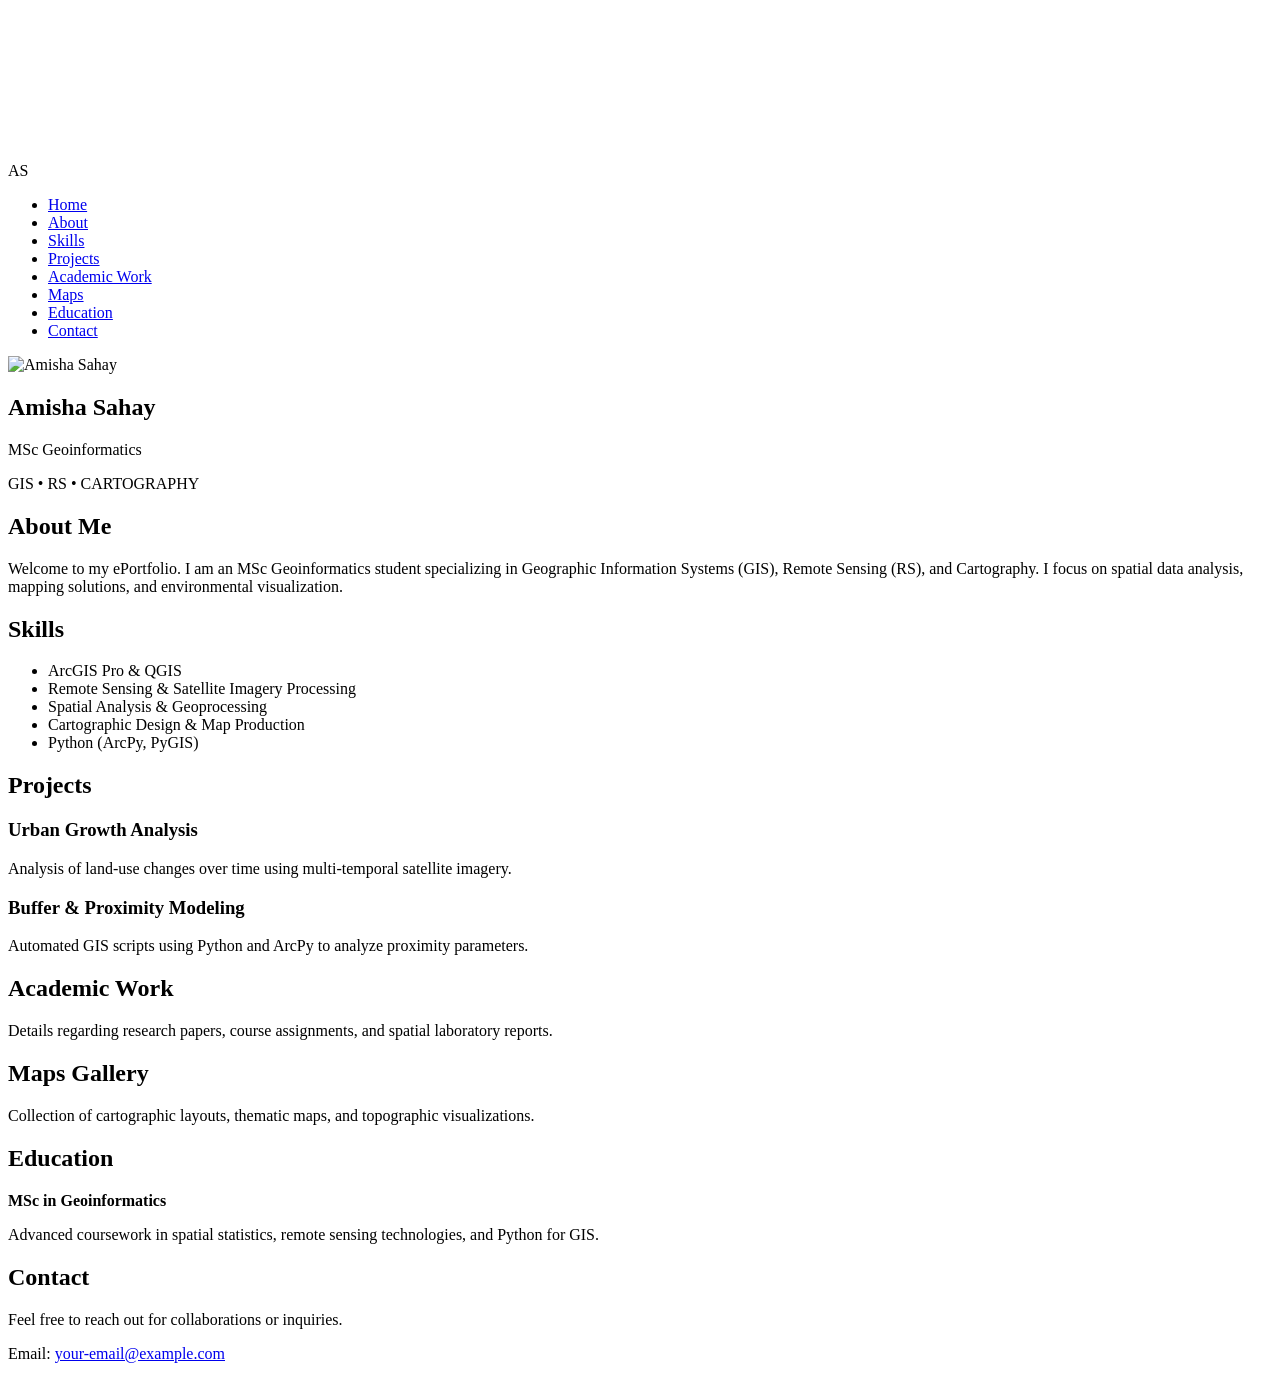
==== index.html @ bfe1337f "Update index.html" ====
<!DOCTYPE html>
<html lang="en">
<head>
  <meta charset="UTF-8" />
  <meta name="viewport" content="width=device-width, initial-scale=1.0" />
  <title>Amisha Sahay | MSc Geoinformatics</title>
  <link rel="stylesheet" href="styles.css" />
</head>
<body>

  <!-- Fullscreen Background Video -->
  <div class="video-background">
    <video autoplay loop muted playsinline id="bg-video">
      <source src="background-video.mp4" type="video/mp4" />
      Your browser does not support HTML5 video.
    </video>
    <div class="video-overlay"></div>
  </div>

  <!-- Floating Navigation Bar -->
  <header class="navbar-container">
    <nav class="navbar">
      <div class="logo">AS</div>
      <ul class="nav-links">
        <li><a href="#home">Home</a></li>
        <li><a href="#about">About</a></li>
        <li><a href="#skills">Skills</a></li>
        <li><a href="#projects">Projects</a></li>
        <li><a href="#academic">Academic Work</a></li>
        <li><a href="#maps">Maps</a></li>
        <li><a href="#education">Education</a></li>
        <li><a href="#contact">Contact</a></li>
      </ul>
    </nav>
  </header>

  <!-- Hero Section -->
  <section class="hero-section" id="home">
    <div class="profile-card">
      <div class="profile-img-wrapper">
        <img src="profile.jpg" alt="Amisha Sahay" class="profile-img" />
      </div>
      <h1 class="profile-name">Amisha Sahay</h1>
      <p class="profile-title">MSc Geoinformatics</p>
      <p class="subtitle">GIS • RS • CARTOGRAPHY</p>
    </div>
  </section>

  <!-- About Section -->
  <section class="content-section" id="about">
    <div class="section-card">
      <h2>About Me</h2>
      <p>Welcome to my ePortfolio. I am an MSc Geoinformatics student specializing in Geographic Information Systems (GIS), Remote Sensing (RS), and Cartography. I focus on spatial data analysis, mapping solutions, and environmental visualization.</p>
    </div>
  </section>

  <!-- Skills Section -->
  <section class="content-section" id="skills">
    <div class="section-card">
      <h2>Skills</h2>
      <ul class="skills-list">
        <li>ArcGIS Pro & QGIS</li>
        <li>Remote Sensing & Satellite Imagery Processing</li>
        <li>Spatial Analysis & Geoprocessing</li>
        <li>Cartographic Design & Map Production</li>
        <li>Python (ArcPy, PyGIS)</li>
      </ul>
    </div>
  </section>

  <!-- Projects Section -->
  <section class="content-section" id="projects">
    <div class="section-card">
      <h2>Projects</h2>
      <div class="grid-container">
        <div class="grid-item">
          <h3>Urban Growth Analysis</h3>
          <p>Analysis of land-use changes over time using multi-temporal satellite imagery.</p>
        </div>
        <div class="grid-item">
          <h3>Buffer & Proximity Modeling</h3>
          <p>Automated GIS scripts using Python and ArcPy to analyze proximity parameters.</p>
        </div>
      </div>
    </div>
  </section>

  <!-- Academic Work Section -->
  <section class="content-section" id="academic">
    <div class="section-card">
      <h2>Academic Work</h2>
      <p>Details regarding research papers, course assignments, and spatial laboratory reports.</p>
    </div>
  </section>

  <!-- Maps Section -->
  <section class="content-section" id="maps">
    <div class="section-card">
      <h2>Maps Gallery</h2>
      <p>Collection of cartographic layouts, thematic maps, and topographic visualizations.</p>
    </div>
  </section>

  <!-- Education Section -->
  <section class="content-section" id="education">
    <div class="section-card">
      <h2>Education</h2>
      <p><strong>MSc in Geoinformatics</strong></p>
      <p>Advanced coursework in spatial statistics, remote sensing technologies, and Python for GIS.</p>
    </div>
  </section>

  <!-- Contact Section -->
  <section class="content-section" id="contact">
    <div class="section-card">
      <h2>Contact</h2>
      <p>Feel free to reach out for collaborations or inquiries.</p>
      <p>Email: <a href="mailto:your-email@example.com" class="contact-link">your-email@example.com</a></p>
    </div>
  </section>

</body>
</html>
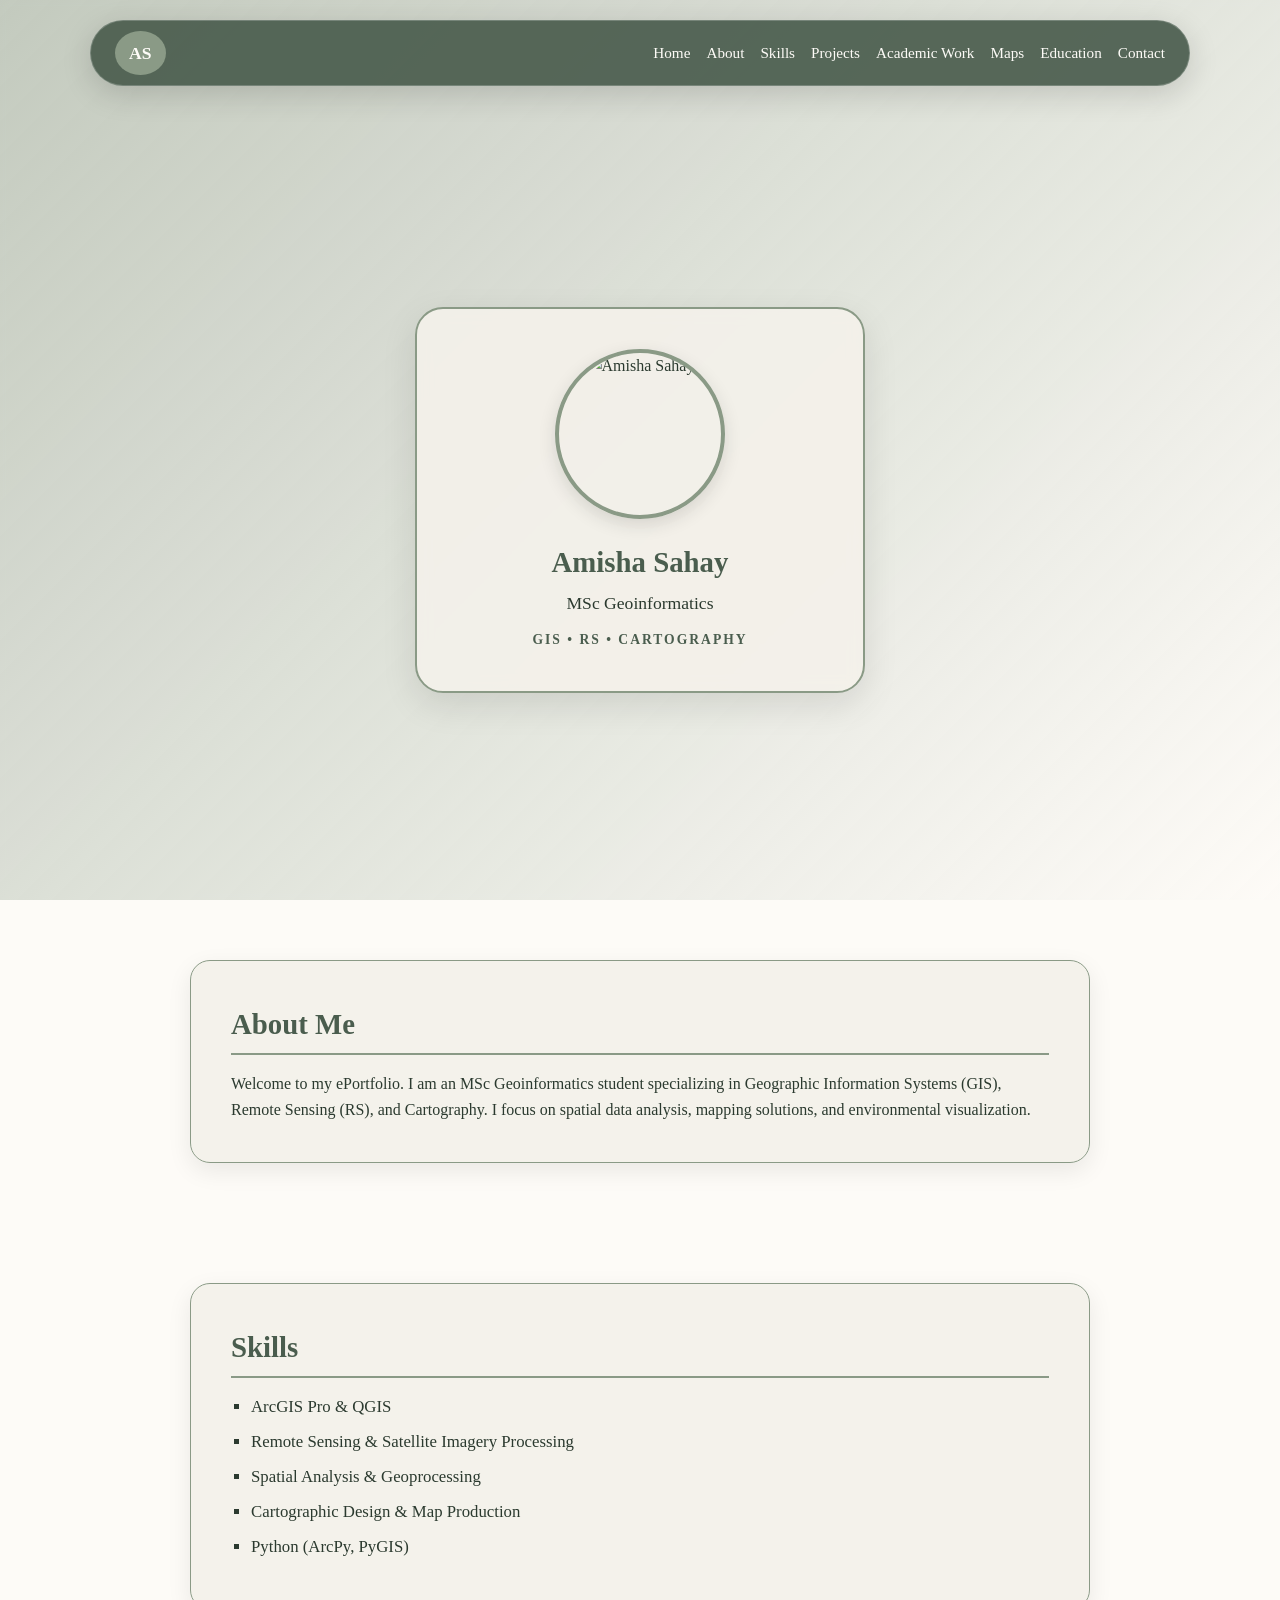
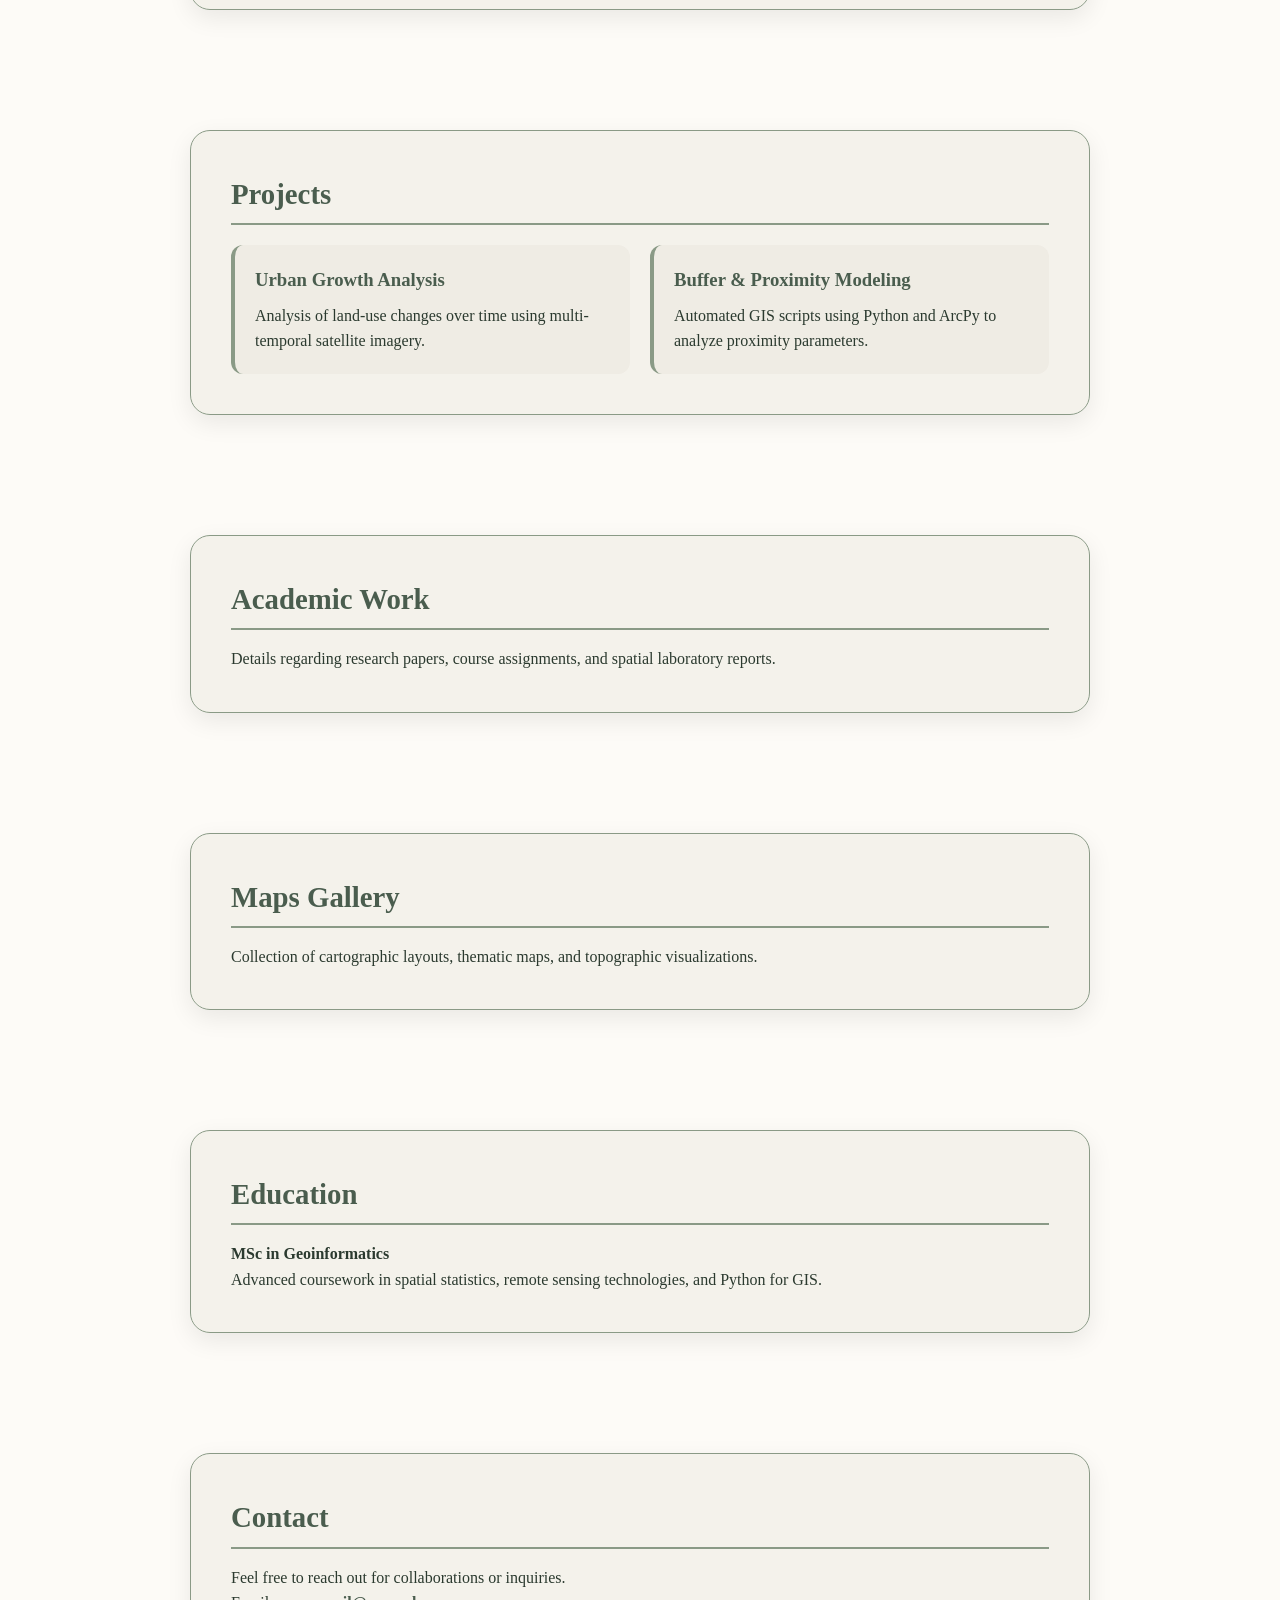
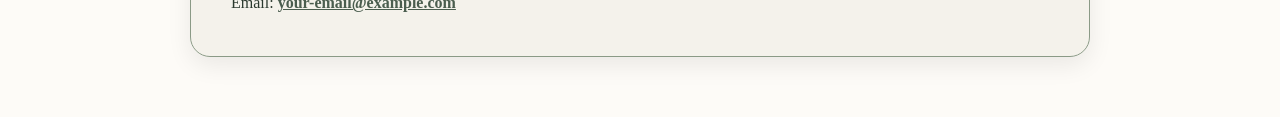
==== commit db5c517a: "Fix stylesheet and video source links in index.html" ====
--- a/index.html
+++ b/index.html
@@ -4,14 +4,15 @@
   <meta charset="UTF-8" />
   <meta name="viewport" content="width=device-width, initial-scale=1.0" />
   <title>Amisha Sahay | MSc Geoinformatics</title>
-  <link rel="stylesheet" href="styles.css" />
+  <!-- Fixed stylesheet link matching style.css -->
+  <link rel="stylesheet" href="style.css" />
 </head>
 <body>
 
   <!-- Fullscreen Background Video -->
   <div class="video-background">
     <video autoplay loop muted playsinline id="bg-video">
-      <source src="background-video.mp4" type="video/mp4" />
+      <source src="background.mp4" type="video/mp4" />
       Your browser does not support HTML5 video.
     </video>
     <div class="video-overlay"></div>
@@ -38,7 +39,8 @@
   <section class="hero-section" id="home">
     <div class="profile-card">
       <div class="profile-img-wrapper">
-        <img src="profile.jpg" alt="Amisha Sahay" class="profile-img" />
+        <!-- PROFILE PHOTO FROM ASSETS FOLDER -->
+        <img src="assets/profile.jpg" alt="Amisha Sahay" class="profile-img" />
       </div>
       <h1 class="profile-name">Amisha Sahay</h1>
       <p class="profile-title">MSc Geoinformatics</p>
@@ -121,8 +123,5 @@
 
 </body>
 </html>
-
-  
-
       
 
--- a/style.css
+++ b/style.css
@@ -0,0 +1,245 @@
+/* Color Palette & Font Setup */
+:root {
+  --sage-green: #8A9A86;
+  --dark-sage: #4A5D4E;
+  --cream-bg: #FDFBF7;
+  --cream-card: #F4F1EA;
+  --cream-accent: #EFECE4;
+  --text-dark: #2B3A2F;
+  --nav-bg: rgba(74, 93, 78, 0.92);
+  --font-serif: "Times New Roman", Times, serif;
+}
+
+/* Global Reset */
+* {
+  margin: 0;
+  padding: 0;
+  box-sizing: border-box;
+}
+
+html {
+  scroll-behavior: smooth;
+}
+
+body {
+  font-family: var(--font-serif);
+  background-color: var(--cream-bg);
+  color: var(--text-dark);
+  overflow-x: hidden;
+  min-height: 100vh;
+  line-height: 1.6;
+}
+
+/* Fullscreen Fixed Video Background */
+.video-background {
+  position: fixed;
+  top: 0;
+  left: 0;
+  width: 100vw;
+  height: 100vh;
+  z-index: -1;
+  overflow: hidden;
+}
+
+#bg-video {
+  width: 100%;
+  height: 100%;
+  object-fit: cover;
+}
+
+/* Tint Overlay matching Sage Green & Cream Theme */
+.video-overlay {
+  position: absolute;
+  top: 0;
+  left: 0;
+  width: 100%;
+  height: 100%;
+  background: linear-gradient(
+    135deg, 
+    rgba(138, 154, 134, 0.5), 
+    rgba(253, 251, 247, 0.75)
+  );
+  backdrop-filter: blur(4px);
+}
+
+/* Centered Navigation Bar */
+.navbar-container {
+  position: fixed;
+  top: 20px;
+  left: 50%;
+  transform: translateX(-50%);
+  width: 90%;
+  max-width: 1100px;
+  z-index: 1000;
+}
+
+.navbar {
+  display: flex;
+  justify-content: space-between;
+  align-items: center;
+  background: var(--nav-bg);
+  padding: 10px 24px;
+  border-radius: 40px;
+  box-shadow: 0 8px 30px rgba(0, 0, 0, 0.15);
+  border: 1px solid rgba(255, 255, 255, 0.2);
+}
+
+.logo {
+  background-color: var(--sage-green);
+  color: var(--cream-bg);
+  font-weight: bold;
+  padding: 8px 14px;
+  border-radius: 50%;
+  font-size: 1.1rem;
+  font-family: var(--font-serif);
+}
+
+.nav-links {
+  display: flex;
+  list-style: none;
+  gap: 16px;
+}
+
+.nav-links a {
+  color: var(--cream-bg);
+  text-decoration: none;
+  font-size: 0.95rem;
+  font-family: var(--font-serif);
+  transition: color 0.3s ease;
+}
+
+.nav-links a:hover {
+  color: #D3E0D0;
+}
+
+/* Hero Section */
+.hero-section {
+  display: flex;
+  justify-content: center;
+  align-items: center;
+  min-height: 100vh;
+  padding-top: 100px;
+}
+
+.profile-card {
+  text-align: center;
+  background: rgba(244, 241, 234, 0.9);
+  padding: 40px 50px;
+  border-radius: 28px;
+  border: 2px solid var(--sage-green);
+  box-shadow: 0 12px 35px rgba(0, 0, 0, 0.1);
+  backdrop-filter: blur(8px);
+  max-width: 450px;
+  width: 90%;
+}
+
+.profile-img-wrapper {
+  width: 170px;
+  height: 170px;
+  margin: 0 auto 20px auto;
+  border-radius: 50%;
+  border: 4px solid var(--sage-green);
+  overflow: hidden;
+  box-shadow: 0 6px 18px rgba(0, 0, 0, 0.12);
+}
+
+.profile-img {
+  width: 100%;
+  height: 100%;
+  object-fit: cover;
+}
+
+.profile-name {
+  font-size: 1.8rem;
+  color: var(--dark-sage);
+  margin-bottom: 4px;
+}
+
+.profile-title {
+  font-size: 1.1rem;
+  color: var(--text-dark);
+  margin-bottom: 12px;
+}
+
+.subtitle {
+  color: var(--dark-sage);
+  font-weight: bold;
+  letter-spacing: 2px;
+  font-size: 0.85rem;
+}
+
+/* General Content Sections */
+.content-section {
+  padding: 60px 20px;
+  display: flex;
+  justify-content: center;
+}
+
+.section-card {
+  background: rgba(244, 241, 234, 0.92);
+  width: 90%;
+  max-width: 900px;
+  padding: 40px;
+  border-radius: 20px;
+  border: 1px solid var(--sage-green);
+  box-shadow: 0 8px 25px rgba(0, 0, 0, 0.08);
+}
+
+.section-card h2 {
+  font-size: 1.8rem;
+  color: var(--dark-sage);
+  margin-bottom: 16px;
+  border-bottom: 2px solid var(--sage-green);
+  padding-bottom: 6px;
+}
+
+.skills-list {
+  list-style-type: square;
+  padding-left: 20px;
+}
+
+.skills-list li {
+  margin-bottom: 8px;
+  font-size: 1.05rem;
+}
+
+/* Grid Layout for Projects */
+.grid-container {
+  display: grid;
+  grid-template-columns: repeat(auto-fit, minmax(250px, 1fr));
+  gap: 20px;
+  margin-top: 20px;
+}
+
+.grid-item {
+  background: var(--cream-accent);
+  padding: 20px;
+  border-radius: 12px;
+  border-left: 4px solid var(--sage-green);
+}
+
+.grid-item h3 {
+  color: var(--dark-sage);
+  margin-bottom: 8px;
+}
+
+.contact-link {
+  color: var(--dark-sage);
+  font-weight: bold;
+  text-decoration: underline;
+}
+
+/* Responsive Styles */
+@media (max-width: 768px) {
+  .navbar {
+    flex-direction: column;
+    gap: 10px;
+    padding: 12px;
+  }
+  
+  .nav-links {
+    flex-wrap: wrap;
+    justify-content: center;
+    gap: 10px;
+  }
+}
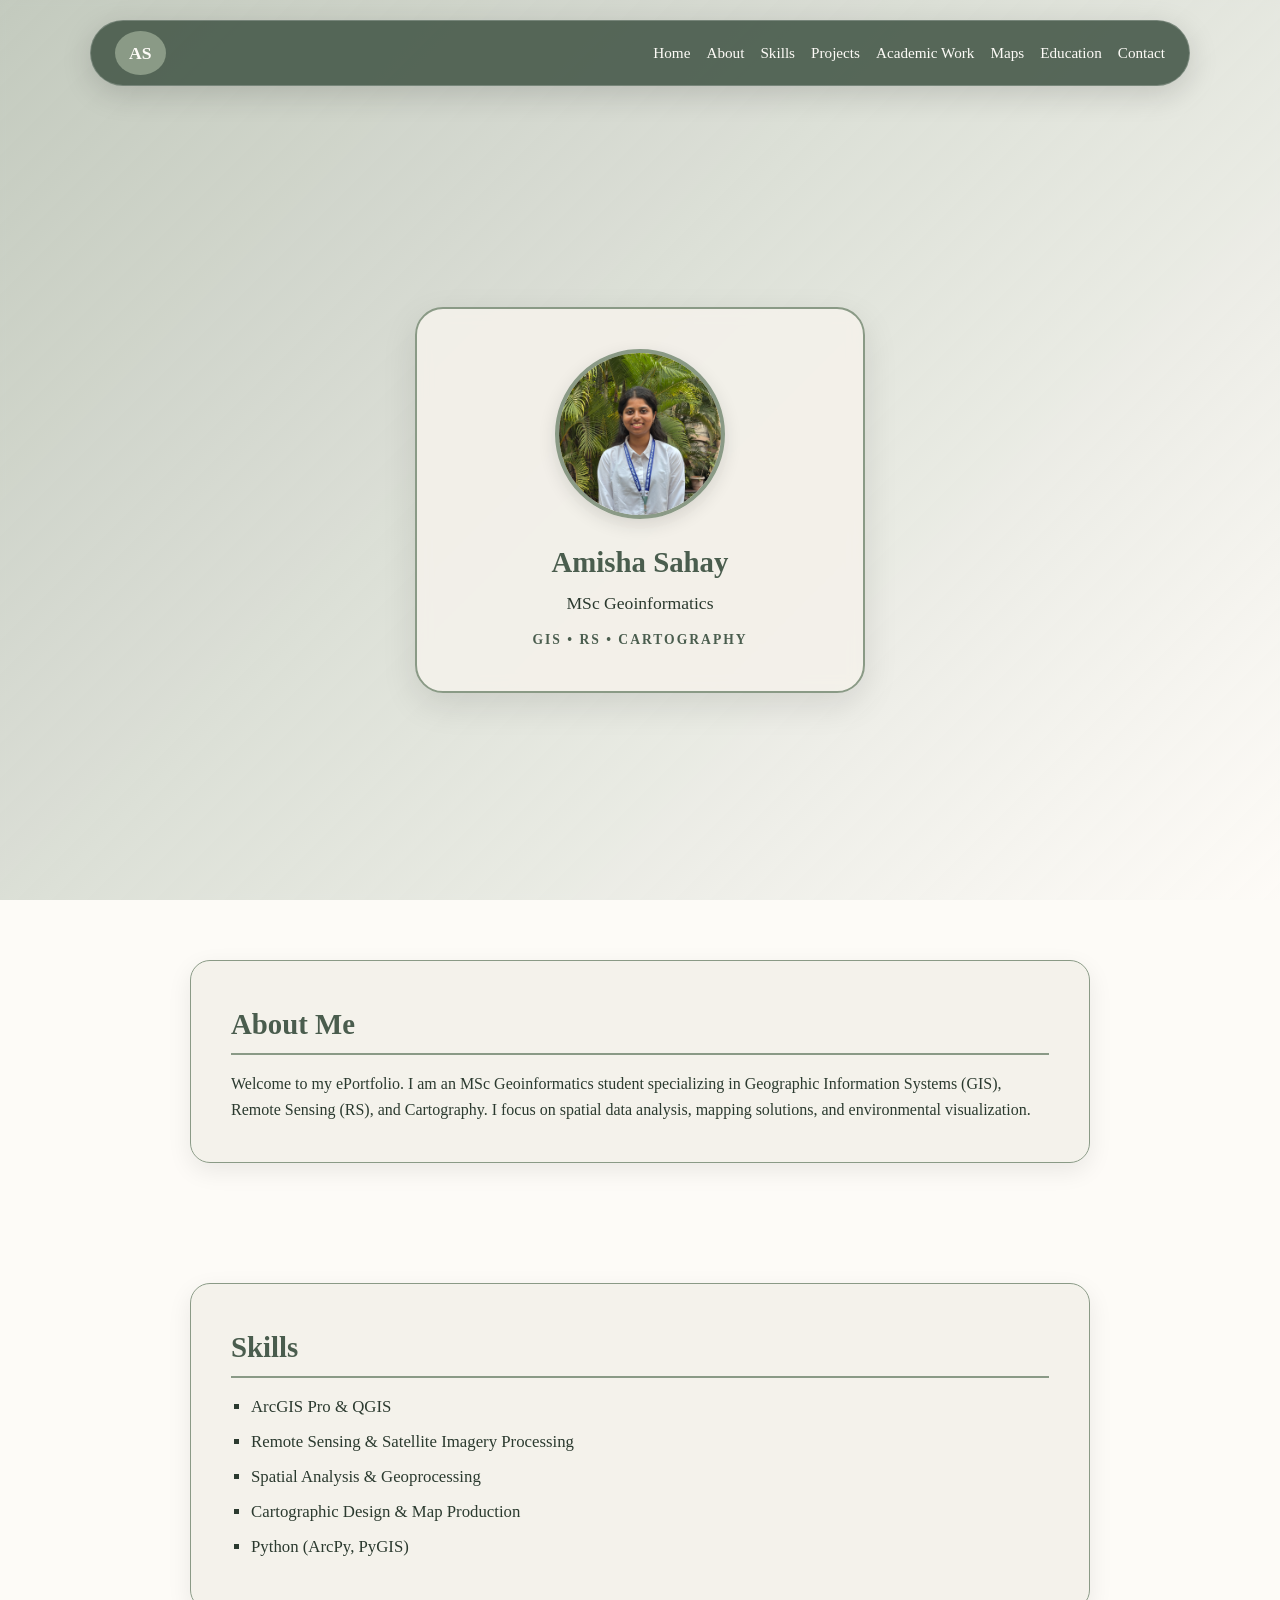
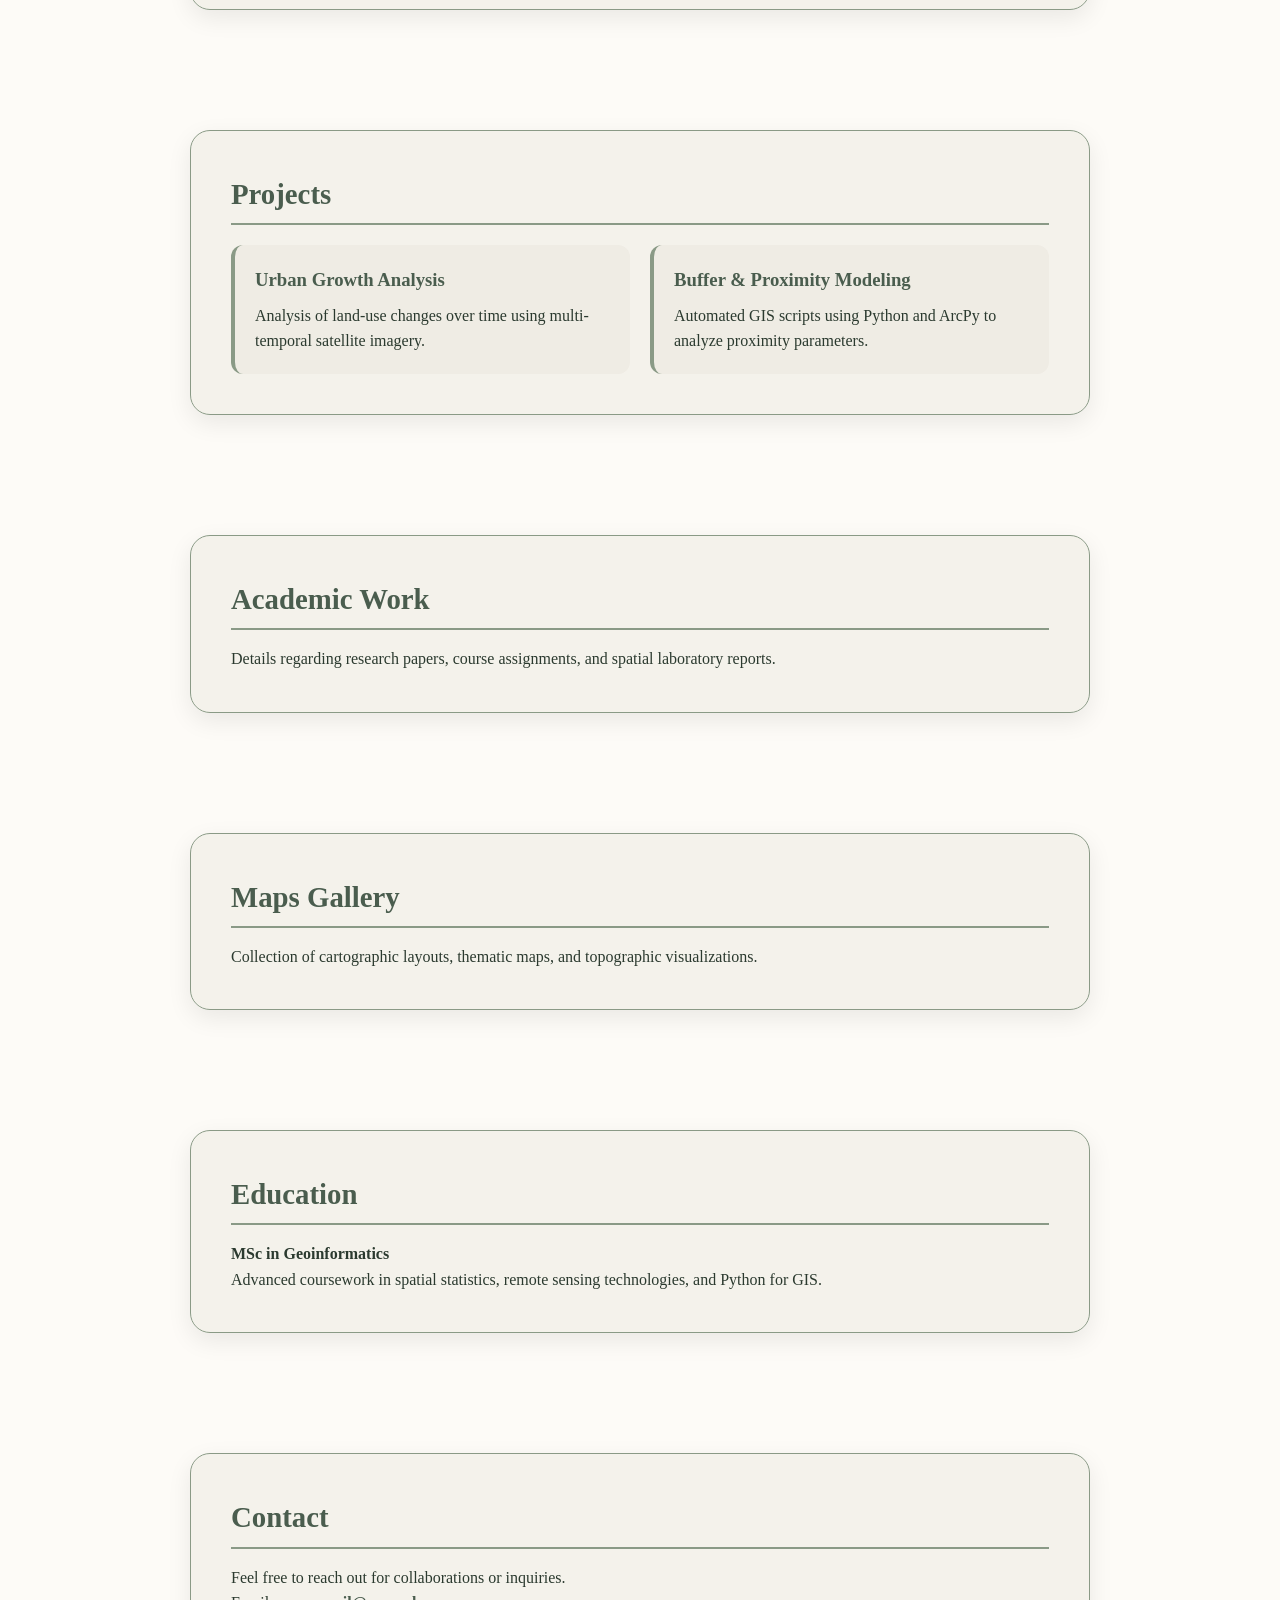
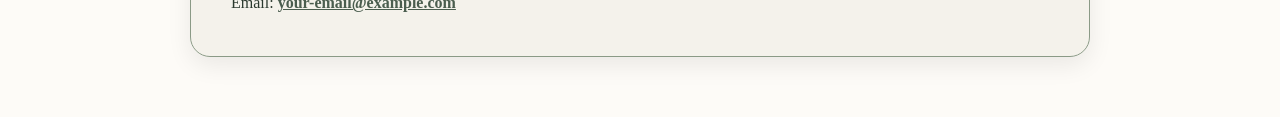
==== commit 0db06f92: "Update profile image filename extension to .JPG" ====
--- a/index.html
+++ b/index.html
@@ -40,7 +40,7 @@
     <div class="profile-card">
       <div class="profile-img-wrapper">
         <!-- PROFILE PHOTO FROM ASSETS FOLDER -->
-        <img src="assets/profile.jpg" alt="Amisha Sahay" class="profile-img" />
+        <img src="assets/images/profile.JPG" alt="Amisha Sahay" class="profile-img" />
       </div>
       <h1 class="profile-name">Amisha Sahay</h1>
       <p class="profile-title">MSc Geoinformatics</p>
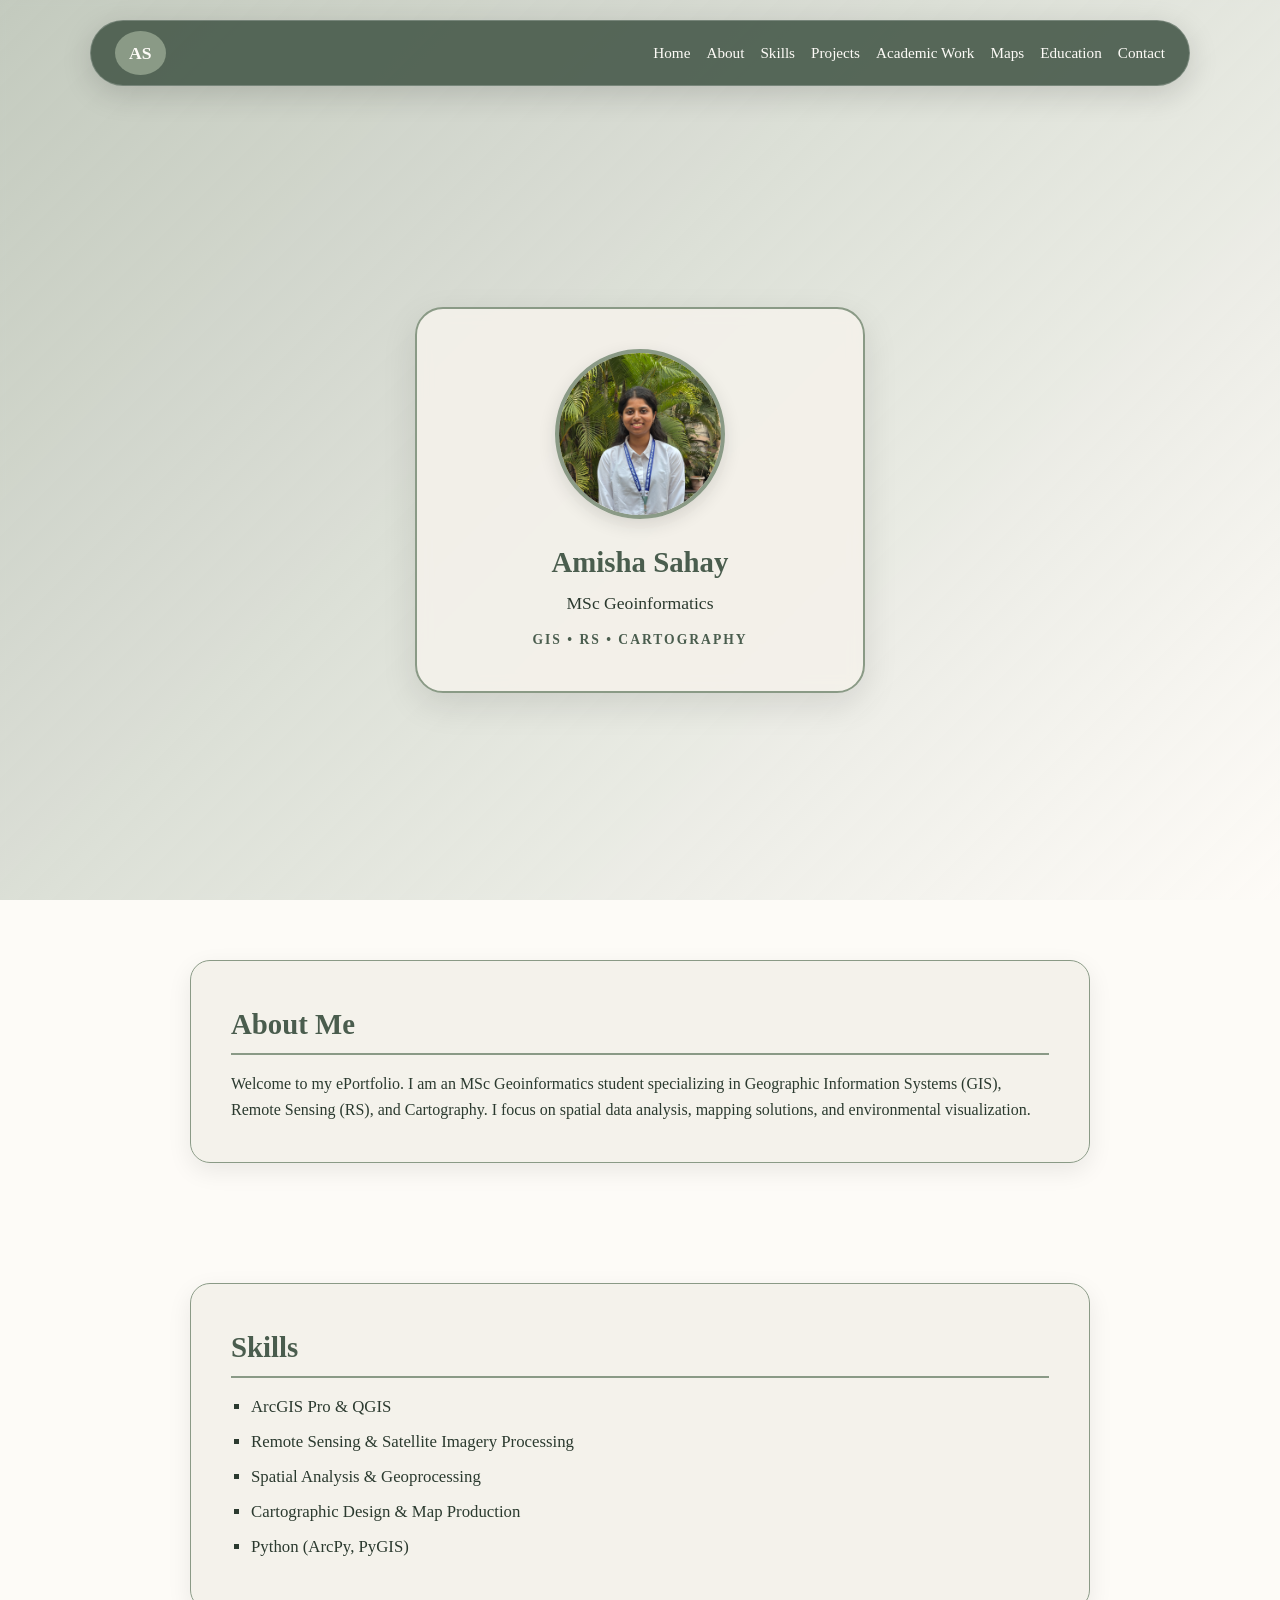
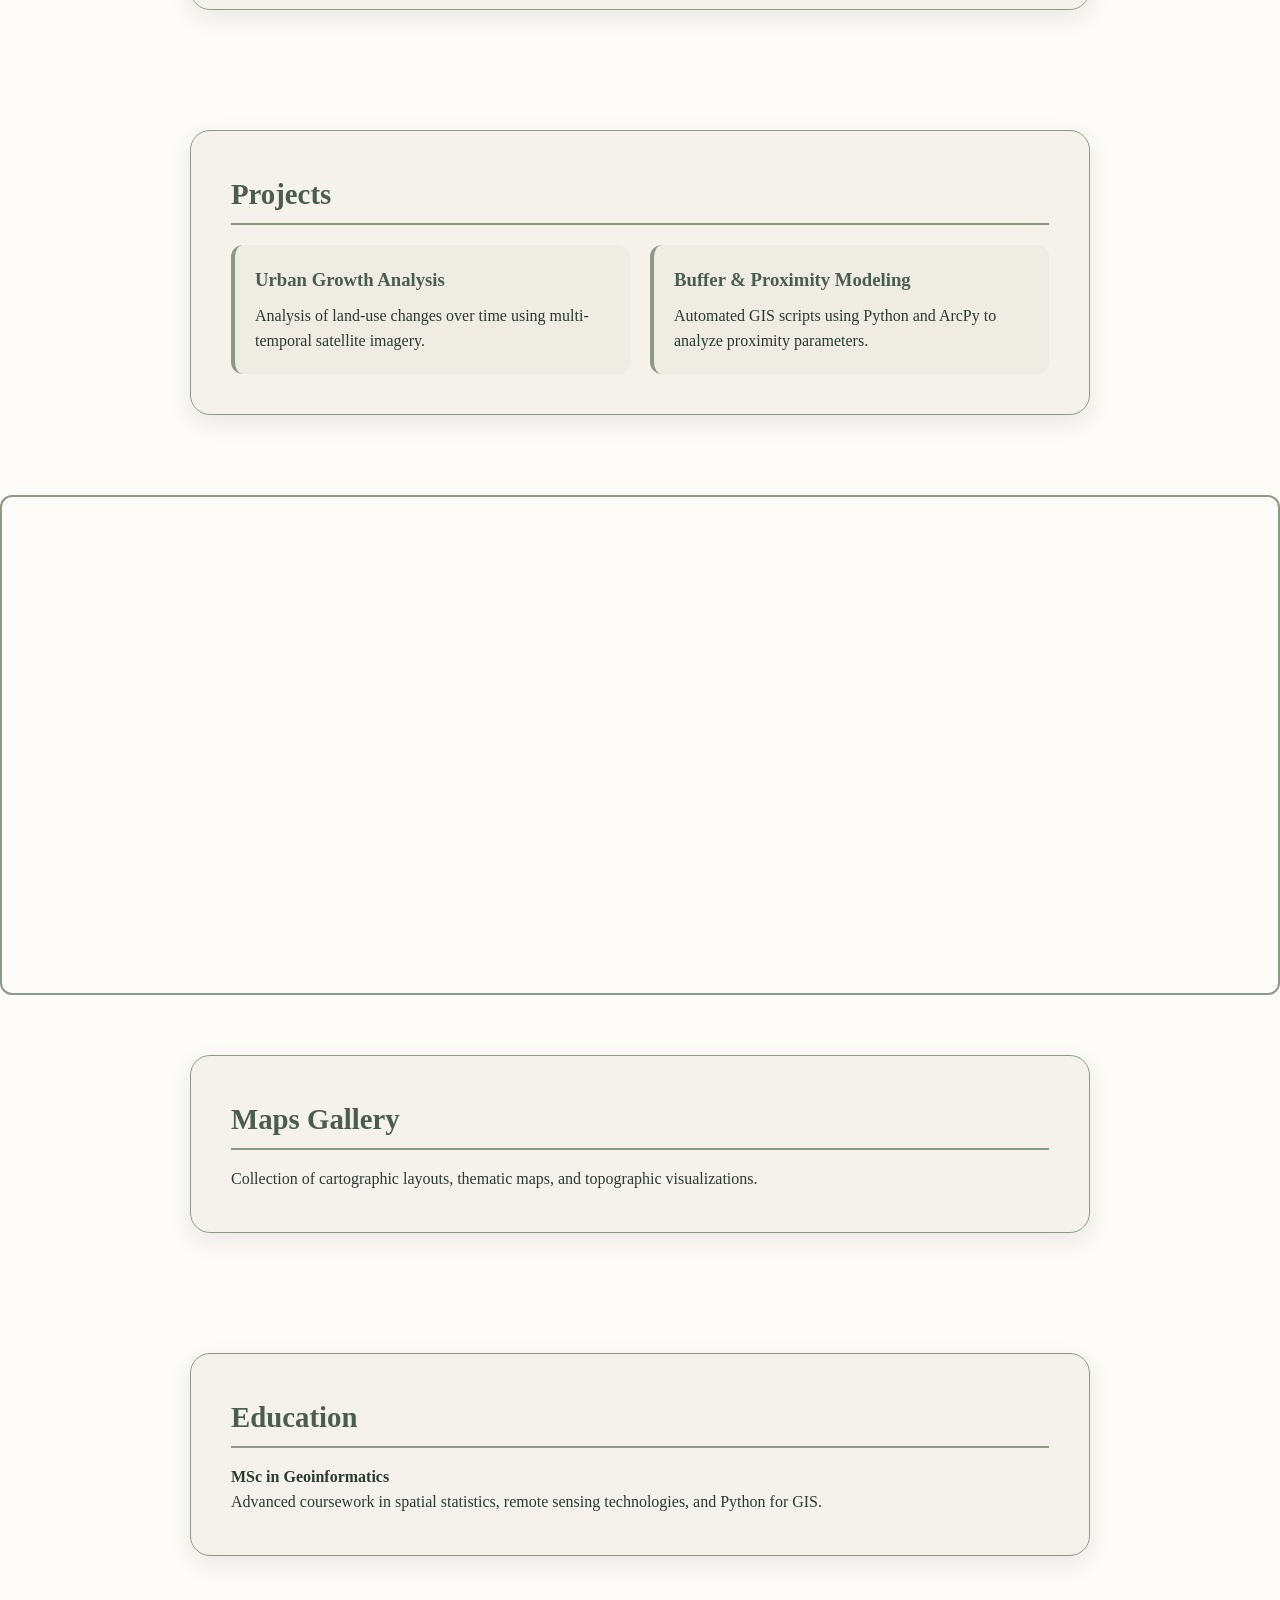
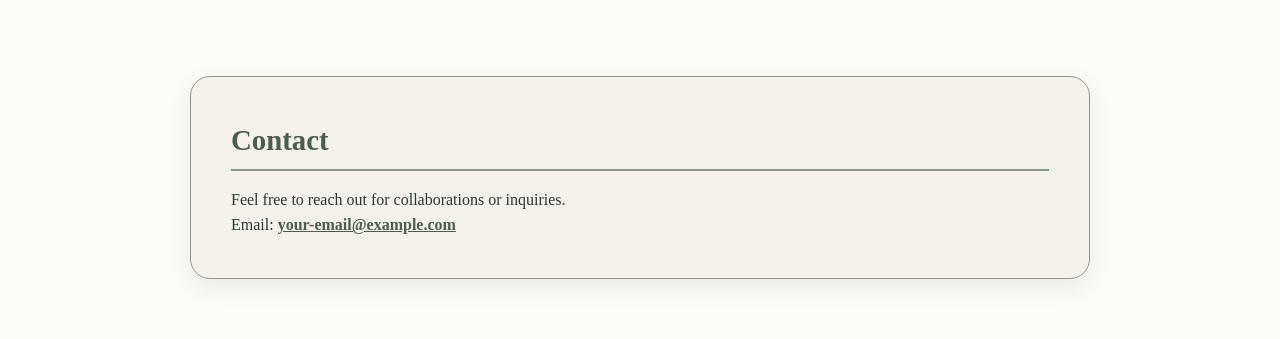
==== commit 54b9578c: "Replace Academic Work section with ArcGIS iframe Removed the Academic Work section and added an ifra" ====
--- a/index.html
+++ b/index.html
@@ -87,13 +87,16 @@
     </div>
   </section>
 
-  <!-- Academic Work Section -->
-  <section class="content-section" id="academic">
-    <div class="section-card">
-      <h2>Academic Work</h2>
-      <p>Details regarding research papers, course assignments, and spatial laboratory reports.</p>
-    </div>
-  </section>
+<div class="iframe-container" style="position: relative; width: 100%; height: 500px; margin-top: 20px; border-radius: 12px; overflow: hidden; border: 2px solid var(--sage-green);">
+        <iframe 
+          src="https://arcg.is/05n1av3" 
+          width="100%" 
+          height="100%" 
+          style="border: 0;" 
+          allowfullscreen 
+          title="ArcGIS Interactive Map">
+        </iframe>
+      </div>
 
   <!-- Maps Section -->
   <section class="content-section" id="maps">
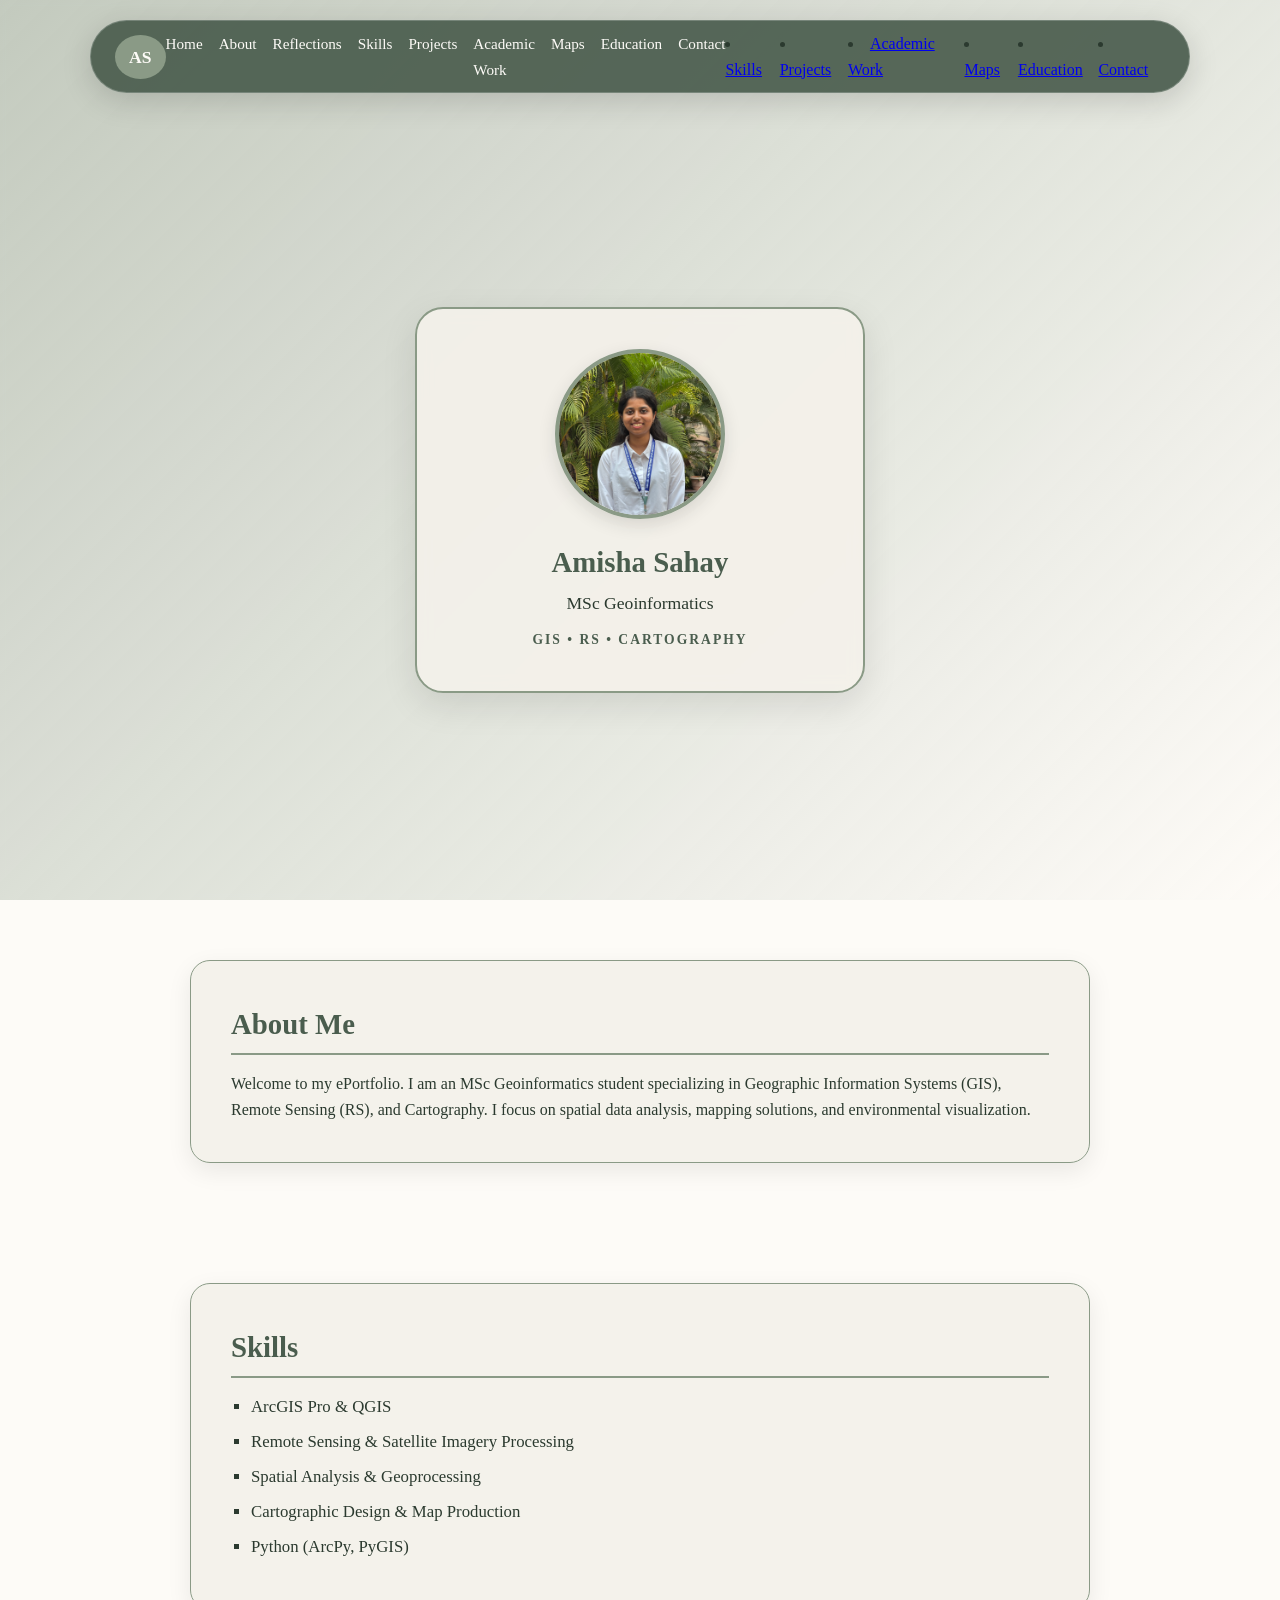
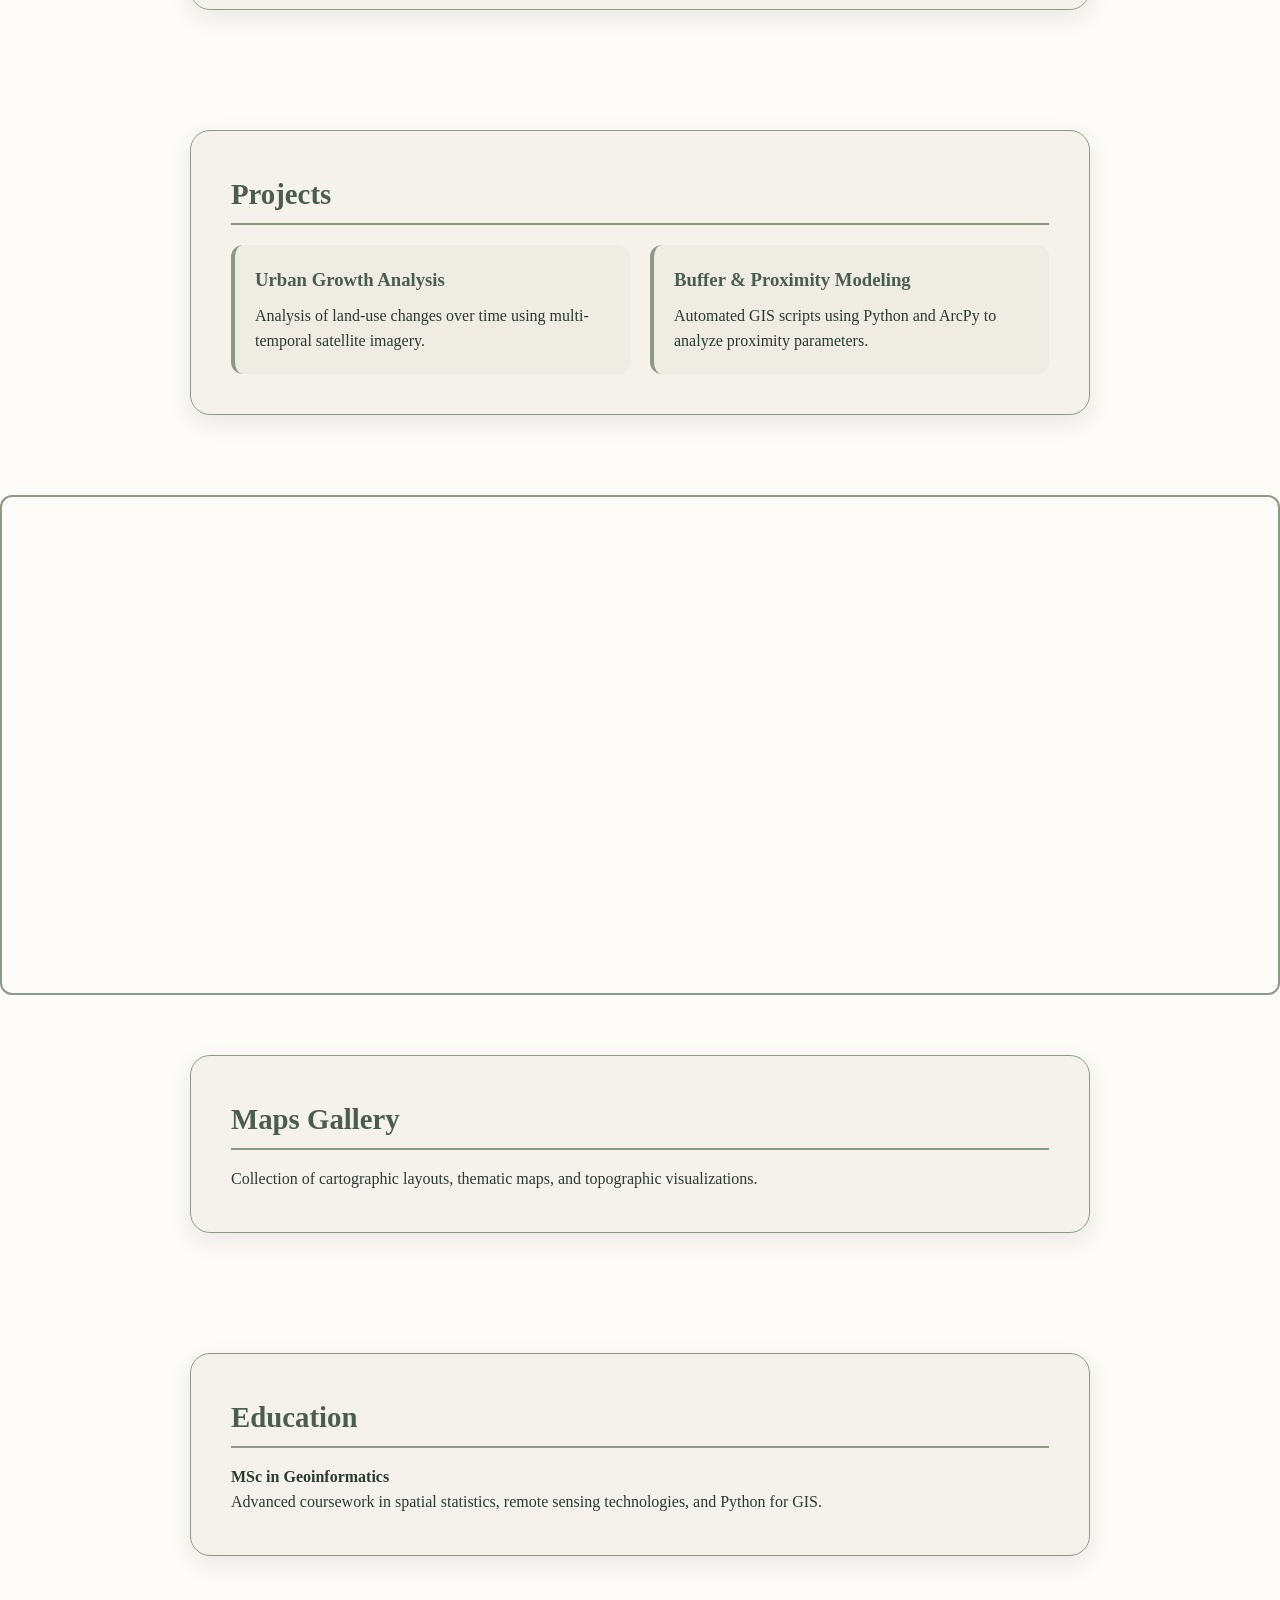
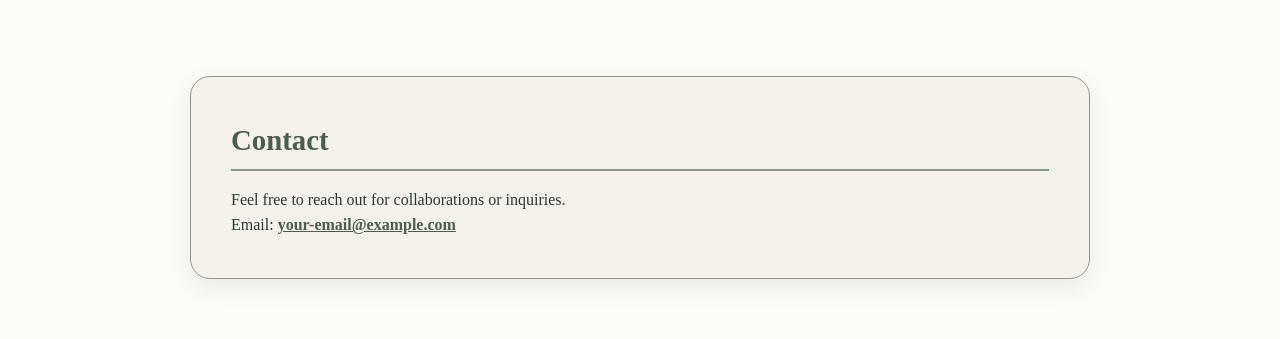
==== commit 6ded1a9a: "Update index.html" ====
--- a/index.html
+++ b/index.html
@@ -25,6 +25,14 @@
       <ul class="nav-links">
         <li><a href="#home">Home</a></li>
         <li><a href="#about">About</a></li>
+        <li><a href="reflections.html">Reflections</a></li> <!-- ADD THIS LINE -->
+        <li><a href="#skills">Skills</a></li>
+        <li><a href="#projects">Projects</a></li>
+        <li><a href="#academic">Academic Work</a></li>
+        <li><a href="#maps">Maps</a></li>
+        <li><a href="#education">Education</a></li>
+        <li><a href="#contact">Contact</a></li>
+      </ul>
         <li><a href="#skills">Skills</a></li>
         <li><a href="#projects">Projects</a></li>
         <li><a href="#academic">Academic Work</a></li>
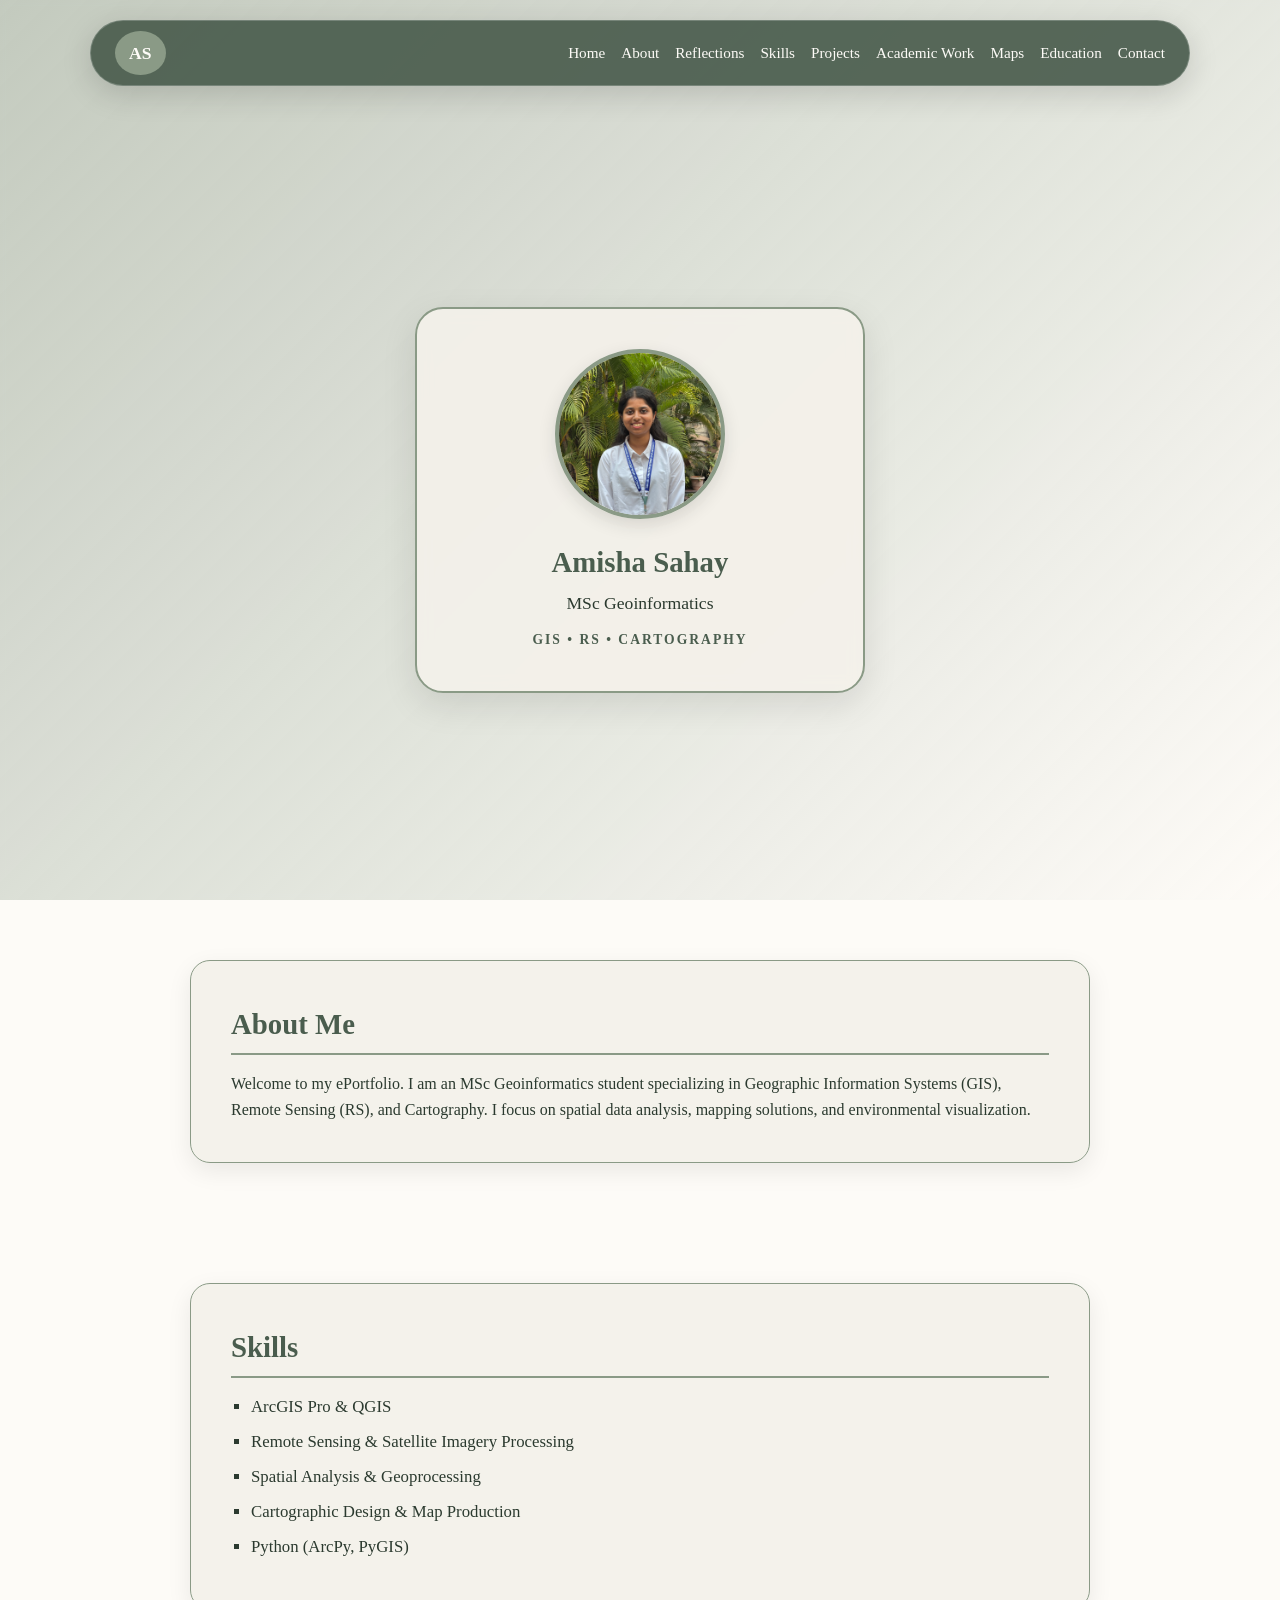
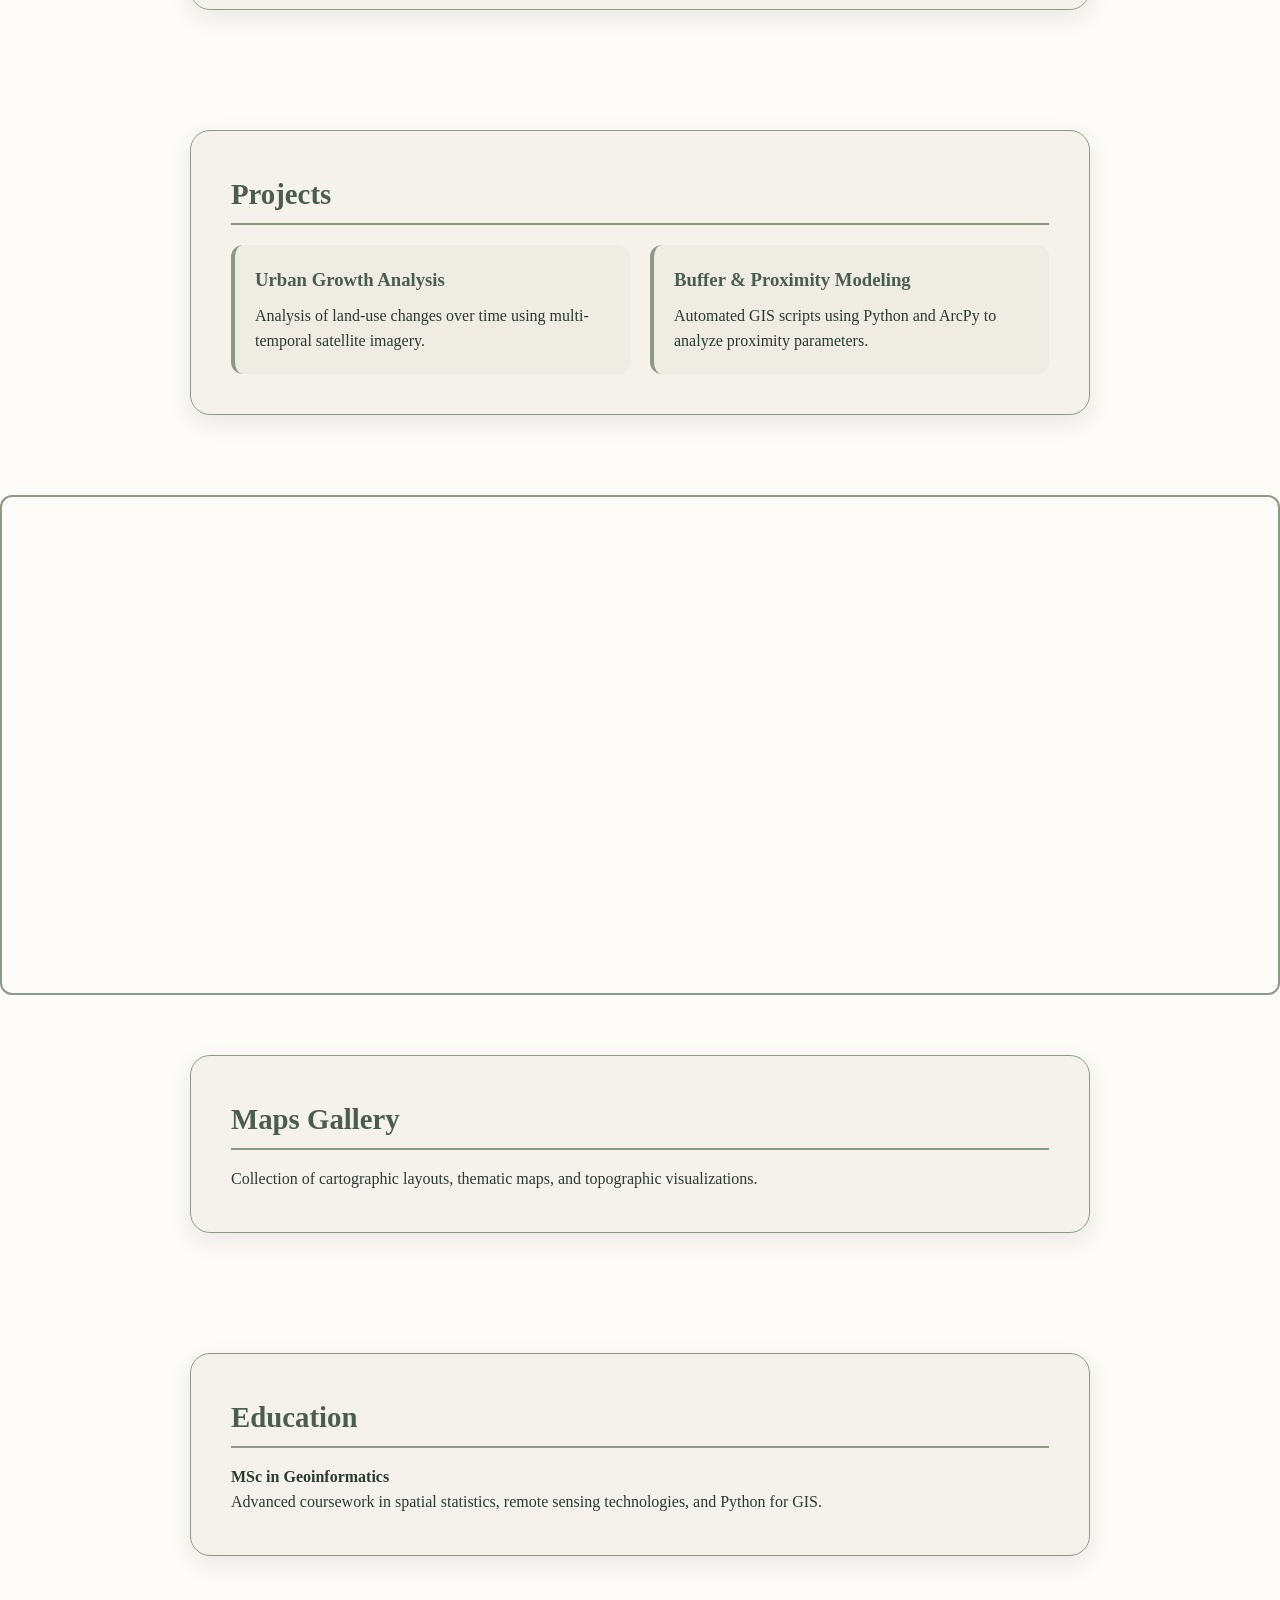
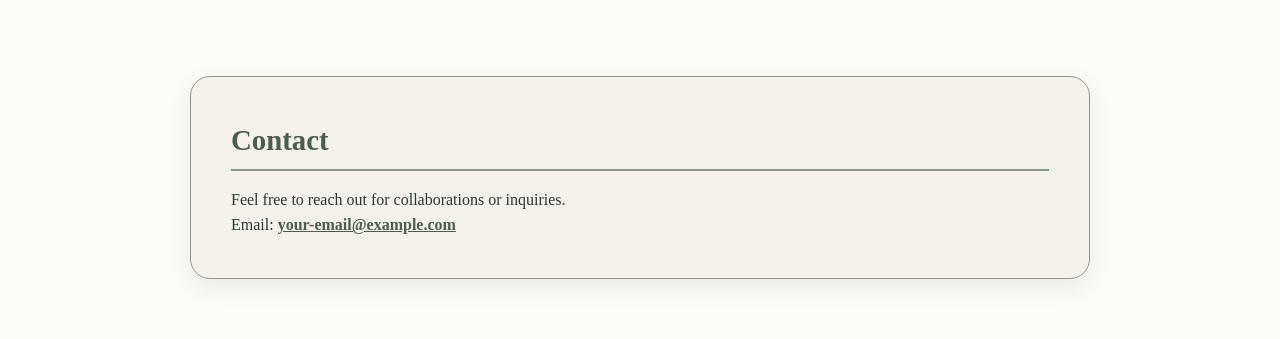
==== commit 3f16a73d: "Update index.html" ====
--- a/index.html
+++ b/index.html
@@ -26,13 +26,6 @@
         <li><a href="#home">Home</a></li>
         <li><a href="#about">About</a></li>
         <li><a href="reflections.html">Reflections</a></li> <!-- ADD THIS LINE -->
-        <li><a href="#skills">Skills</a></li>
-        <li><a href="#projects">Projects</a></li>
-        <li><a href="#academic">Academic Work</a></li>
-        <li><a href="#maps">Maps</a></li>
-        <li><a href="#education">Education</a></li>
-        <li><a href="#contact">Contact</a></li>
-      </ul>
         <li><a href="#skills">Skills</a></li>
         <li><a href="#projects">Projects</a></li>
         <li><a href="#academic">Academic Work</a></li>
